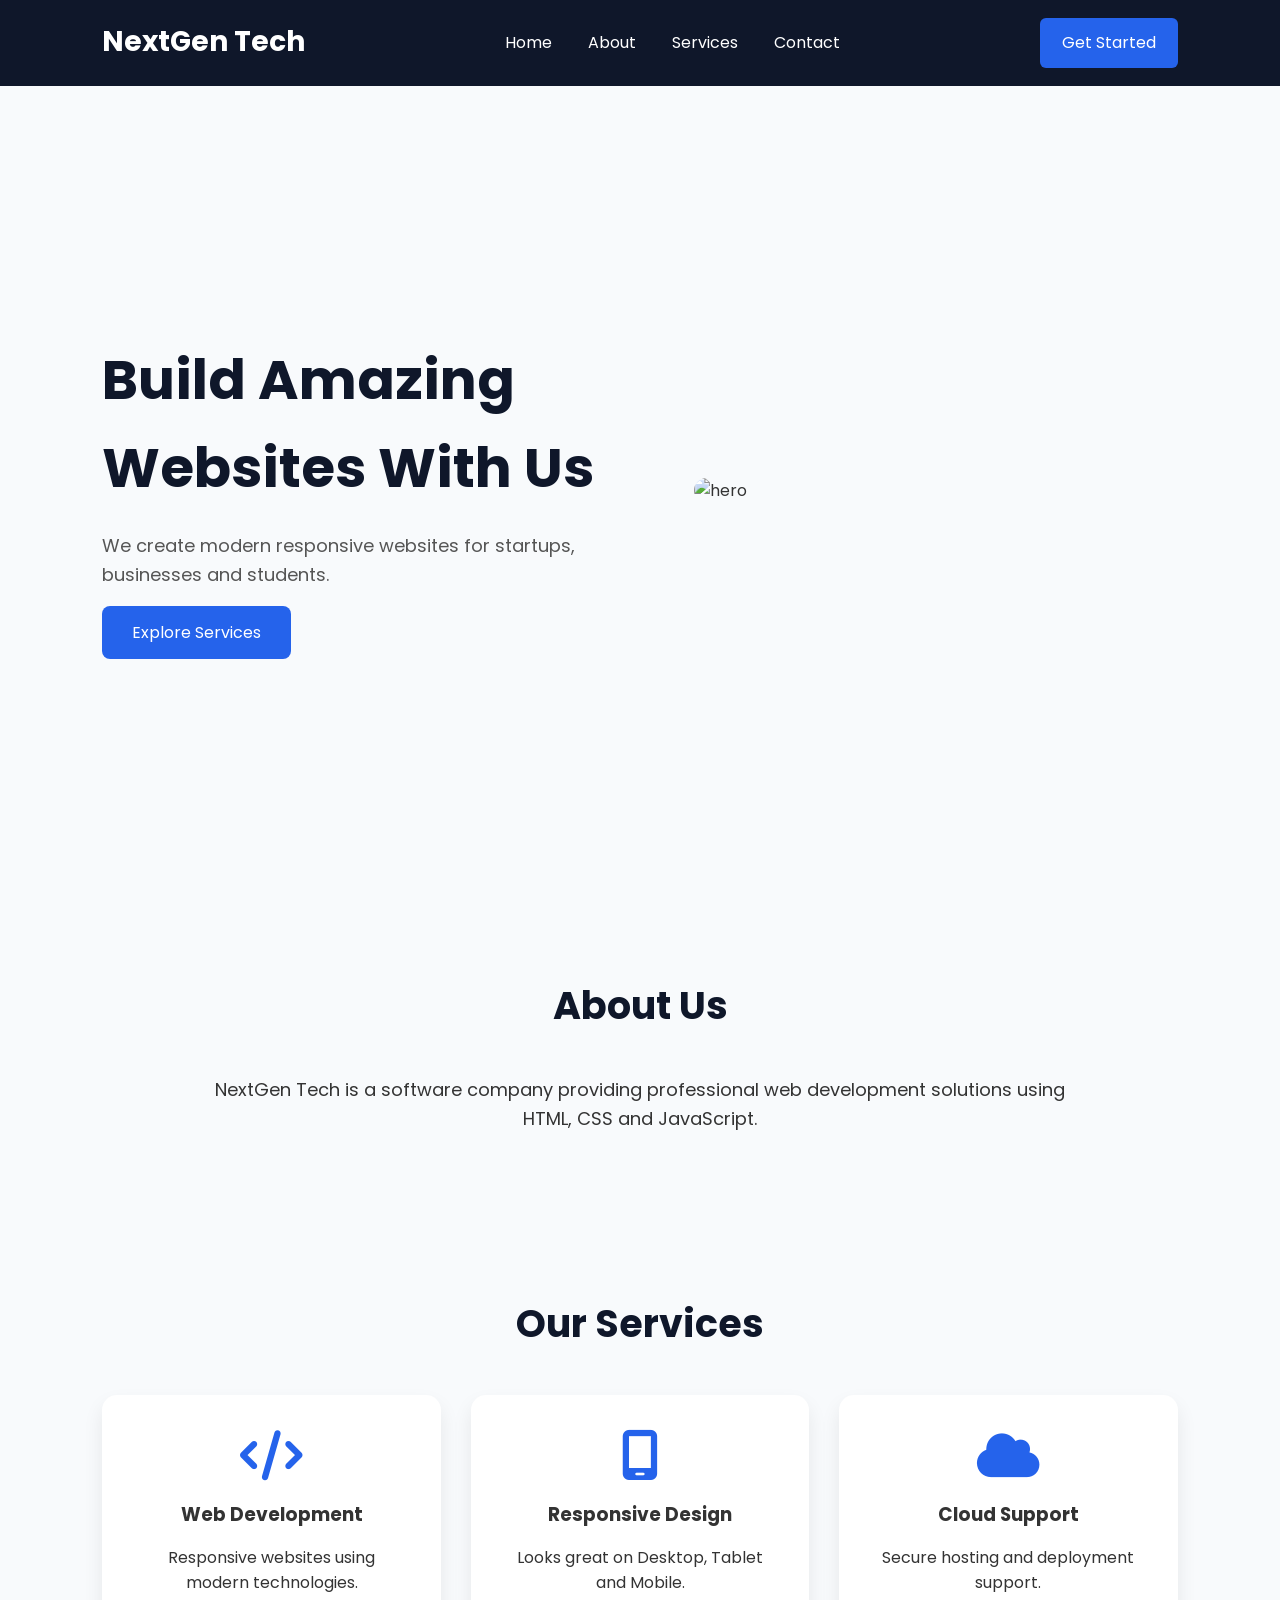
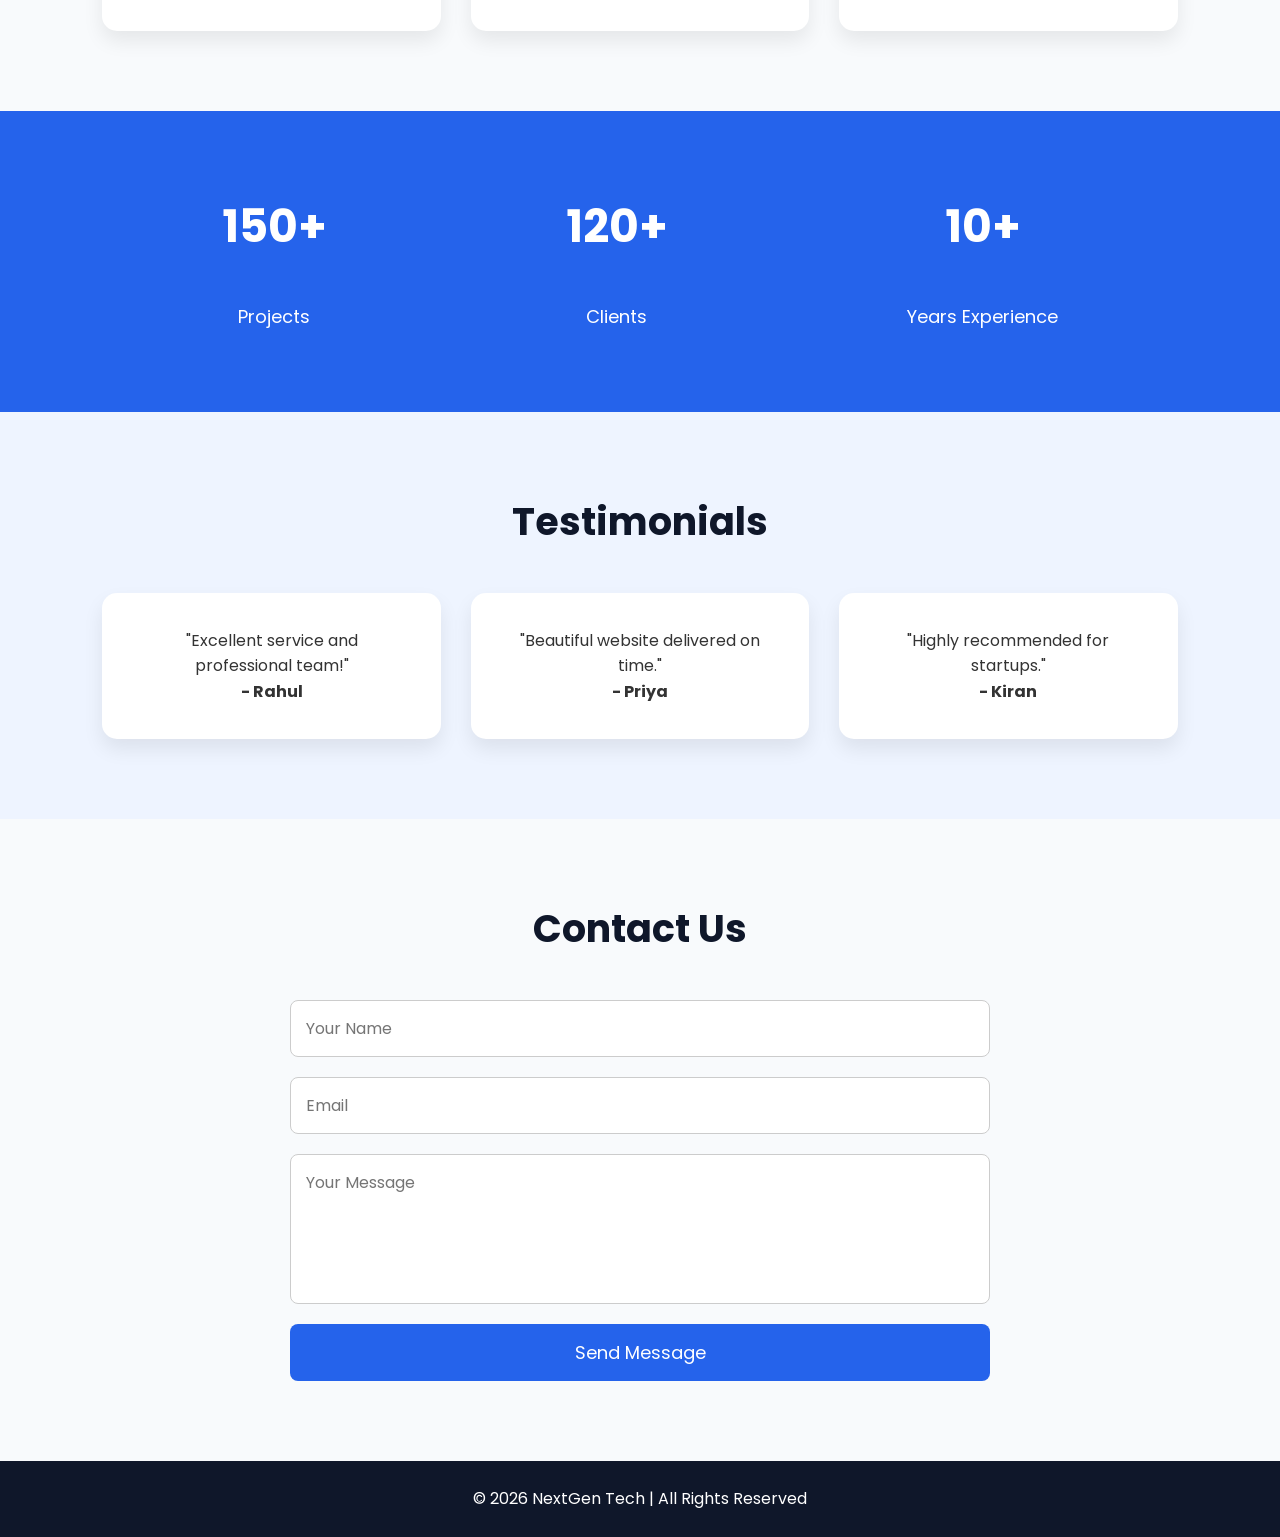
==== index.html @ eca80a7f "Add files via upload" ====
<!DOCTYPE html>
<html lang="en">
<head>
    <meta charset="UTF-8">
    <meta name="viewport" content="width=device-width, initial-scale=1.0">
    <title>NextGen Tech</title>

    <link rel="stylesheet" href="style.css">

    <link href="https://fonts.googleapis.com/css2?family=Poppins:wght@300;400;500;600;700&display=swap" rel="stylesheet">

    <link rel="stylesheet"
    href="https://cdnjs.cloudflare.com/ajax/libs/font-awesome/6.5.2/css/all.min.css">
</head>

<body>

<header>

<nav class="navbar">

<div class="logo">
NextGen Tech
</div>

<ul>

<li><a href="#home">Home</a></li>

<li><a href="#about">About</a></li>

<li><a href="#services">Services</a></li>

<li><a href="#contact">Contact</a></li>

</ul>

<a href="#" class="btn">Get Started</a>

</nav>

</header>

<section class="hero" id="home">

<div class="hero-content">

<h1>Build Amazing Websites With Us</h1>

<p>
We create modern responsive websites for startups,
businesses and students.
</p>

<a href="#services" class="hero-btn">Explore Services</a>

</div>

<div class="hero-image">

<img src="https://images.unsplash.com/photo-1518770660439-4636190af475?w=700"
alt="hero">

</div>

</section>

<section id="about" class="about">

<h2>About Us</h2>

<p>

NextGen Tech is a software company providing
professional web development solutions using
HTML, CSS and JavaScript.

</p>

</section>

<section id="services" class="services">

<h2>Our Services</h2>

<div class="cards">

<div class="card">

<i class="fas fa-code"></i>

<h3>Web Development</h3>

<p>Responsive websites using modern technologies.</p>

</div>

<div class="card">

<i class="fas fa-mobile-screen"></i>

<h3>Responsive Design</h3>

<p>Looks great on Desktop, Tablet and Mobile.</p>

</div>

<div class="card">

<i class="fas fa-cloud"></i>

<h3>Cloud Support</h3>

<p>Secure hosting and deployment support.</p>

</div>

</div>

</section>

<section class="stats">

<div>

<h2>150+</h2>

<p>Projects</p>

</div>

<div>

<h2>120+</h2>

<p>Clients</p>

</div>

<div>

<h2>10+</h2>

<p>Years Experience</p>

</div>

</section>

<section class="testimonials">

<h2>Testimonials</h2>

<div class="cards">

<div class="card">

<p>"Excellent service and professional team!"</p>

<h4>- Rahul</h4>

</div>

<div class="card">

<p>"Beautiful website delivered on time."</p>

<h4>- Priya</h4>

</div>

<div class="card">

<p>"Highly recommended for startups."</p>

<h4>- Kiran</h4>

</div>

</div>

</section>

<section id="contact" class="contact">

<h2>Contact Us</h2>

<form>

<input type="text" placeholder="Your Name" required>

<input type="email" placeholder="Email" required>

<textarea placeholder="Your Message"></textarea>

<button type="submit">Send Message</button>

</form>

</section>

<footer>

<p>© 2026 NextGen Tech | All Rights Reserved</p>

</footer>

<script src="script.js"></script>

</body>
</html>
---- style.css ----
/* Google Font */
@import url('https://fonts.googleapis.com/css2?family=Poppins:wght@300;400;500;600;700&display=swap');

*{
    margin:0;
    padding:0;
    box-sizing:border-box;
    font-family:'Poppins',sans-serif;
    scroll-behavior:smooth;
}

body{
    background:#f8fafc;
    color:#333;
    line-height:1.6;
}

/* Navbar */

header{
    position:sticky;
    top:0;
    z-index:1000;
}

.navbar{
    display:flex;
    justify-content:space-between;
    align-items:center;
    padding:18px 8%;
    background:#0f172a;
}

.logo{
    color:#fff;
    font-size:28px;
    font-weight:700;
}

.navbar ul{
    display:flex;
    list-style:none;
}

.navbar ul li{
    margin:0 18px;
}

.navbar ul li a{
    color:white;
    text-decoration:none;
    transition:.3s;
}

.navbar ul li a:hover{
    color:#38bdf8;
}

.btn{
    text-decoration:none;
    background:#2563eb;
    color:white;
    padding:12px 22px;
    border-radius:6px;
    transition:.3s;
}

.btn:hover{
    background:#1d4ed8;
}

/* Hero */

.hero{
    display:flex;
    justify-content:space-between;
    align-items:center;
    padding:80px 8%;
    min-height:90vh;
}

.hero-content{
    width:50%;
}

.hero-content h1{
    font-size:55px;
    margin-bottom:20px;
    color:#0f172a;
}

.hero-content p{
    font-size:18px;
    margin-bottom:30px;
    color:#555;
}

.hero-btn{
    text-decoration:none;
    color:white;
    background:#2563eb;
    padding:15px 30px;
    border-radius:8px;
    transition:.3s;
}

.hero-btn:hover{
    background:#1d4ed8;
}

.hero-image{
    width:45%;
}

.hero-image img{
    width:100%;
    border-radius:15px;
}

/* Sections */

section{
    padding:80px 8%;
}

section h2{
    text-align:center;
    font-size:38px;
    margin-bottom:40px;
    color:#0f172a;
}

/* About */

.about p{
    max-width:900px;
    margin:auto;
    text-align:center;
    font-size:18px;
}

/* Cards */

.cards{
    display:grid;
    grid-template-columns:repeat(3,1fr);
    gap:30px;
}

.card{
    background:white;
    padding:35px;
    text-align:center;
    border-radius:15px;
    box-shadow:0 10px 20px rgba(0,0,0,.08);
    transition:.3s;
}

.card:hover{
    transform:translateY(-10px);
}

.card i{
    font-size:50px;
    color:#2563eb;
    margin-bottom:20px;
}

.card h3{
    margin-bottom:15px;
}

/* Stats */

.stats{
    background:#2563eb;
    color:white;
    display:flex;
    justify-content:space-around;
    text-align:center;
}

.stats h2{
    color:white;
    font-size:45px;
}

.stats p{
    font-size:18px;
}

/* Testimonials */

.testimonials{
    background:#eef4ff;
}

/* Contact */

.contact form{
    max-width:700px;
    margin:auto;
    display:flex;
    flex-direction:column;
}

.contact input,
.contact textarea{
    padding:15px;
    margin-bottom:20px;
    border:1px solid #ccc;
    border-radius:8px;
    font-size:16px;
}

.contact textarea{
    height:150px;
    resize:none;
}

.contact button{
    padding:15px;
    background:#2563eb;
    color:white;
    border:none;
    border-radius:8px;
    cursor:pointer;
    font-size:18px;
}

.contact button:hover{
    background:#1d4ed8;
}

/* Footer */

footer{
    background:#0f172a;
    color:white;
    text-align:center;
    padding:25px;
}

/* Responsive */

@media(max-width:900px){

.hero{
    flex-direction:column;
    text-align:center;
}

.hero-content,
.hero-image{
    width:100%;
}

.hero-image{
    margin-top:40px;
}

.cards{
    grid-template-columns:1fr;
}

.stats{
    flex-direction:column;
    gap:30px;
}

.navbar{
    flex-direction:column;
}

.navbar ul{
    margin:20px 0;
}

}
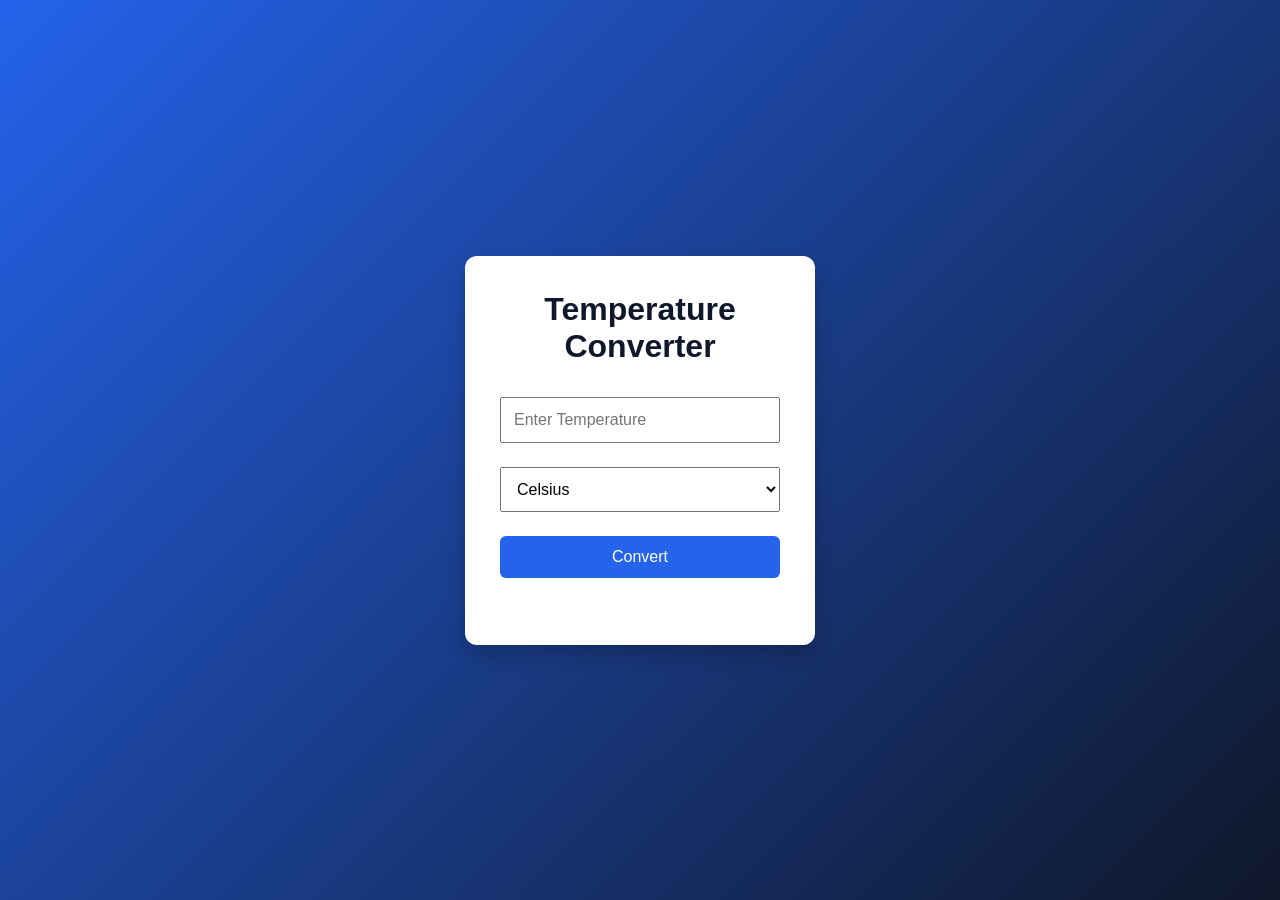
==== commit 05ee452e: "Add files via upload" ====
--- a/index.html
+++ b/index.html
@@ -3,207 +3,26 @@
 <head>
     <meta charset="UTF-8">
     <meta name="viewport" content="width=device-width, initial-scale=1.0">
-    <title>NextGen Tech</title>
-
+    <title>Temperature Converter</title>
     <link rel="stylesheet" href="style.css">
-
-    <link href="https://fonts.googleapis.com/css2?family=Poppins:wght@300;400;500;600;700&display=swap" rel="stylesheet">
-
-    <link rel="stylesheet"
-    href="https://cdnjs.cloudflare.com/ajax/libs/font-awesome/6.5.2/css/all.min.css">
 </head>
-
 <body>
 
-<header>
+<div class="container">
+    <h1>Temperature Converter</h1>
 
-<nav class="navbar">
+    <input type="number" id="temp" placeholder="Enter Temperature">
 
-<div class="logo">
-NextGen Tech
+    <select id="unit">
+        <option value="C">Celsius</option>
+        <option value="F">Fahrenheit</option>
+        <option value="K">Kelvin</option>
+    </select>
+
+    <button onclick="convert()">Convert</button>
+
+    <div id="result"></div>
 </div>
-
-<ul>
-
-<li><a href="#home">Home</a></li>
-
-<li><a href="#about">About</a></li>
-
-<li><a href="#services">Services</a></li>
-
-<li><a href="#contact">Contact</a></li>
-
-</ul>
-
-<a href="#" class="btn">Get Started</a>
-
-</nav>
-
-</header>
-
-<section class="hero" id="home">
-
-<div class="hero-content">
-
-<h1>Build Amazing Websites With Us</h1>
-
-<p>
-We create modern responsive websites for startups,
-businesses and students.
-</p>
-
-<a href="#services" class="hero-btn">Explore Services</a>
-
-</div>
-
-<div class="hero-image">
-
-<img src="https://images.unsplash.com/photo-1518770660439-4636190af475?w=700"
-alt="hero">
-
-</div>
-
-</section>
-
-<section id="about" class="about">
-
-<h2>About Us</h2>
-
-<p>
-
-NextGen Tech is a software company providing
-professional web development solutions using
-HTML, CSS and JavaScript.
-
-</p>
-
-</section>
-
-<section id="services" class="services">
-
-<h2>Our Services</h2>
-
-<div class="cards">
-
-<div class="card">
-
-<i class="fas fa-code"></i>
-
-<h3>Web Development</h3>
-
-<p>Responsive websites using modern technologies.</p>
-
-</div>
-
-<div class="card">
-
-<i class="fas fa-mobile-screen"></i>
-
-<h3>Responsive Design</h3>
-
-<p>Looks great on Desktop, Tablet and Mobile.</p>
-
-</div>
-
-<div class="card">
-
-<i class="fas fa-cloud"></i>
-
-<h3>Cloud Support</h3>
-
-<p>Secure hosting and deployment support.</p>
-
-</div>
-
-</div>
-
-</section>
-
-<section class="stats">
-
-<div>
-
-<h2>150+</h2>
-
-<p>Projects</p>
-
-</div>
-
-<div>
-
-<h2>120+</h2>
-
-<p>Clients</p>
-
-</div>
-
-<div>
-
-<h2>10+</h2>
-
-<p>Years Experience</p>
-
-</div>
-
-</section>
-
-<section class="testimonials">
-
-<h2>Testimonials</h2>
-
-<div class="cards">
-
-<div class="card">
-
-<p>"Excellent service and professional team!"</p>
-
-<h4>- Rahul</h4>
-
-</div>
-
-<div class="card">
-
-<p>"Beautiful website delivered on time."</p>
-
-<h4>- Priya</h4>
-
-</div>
-
-<div class="card">
-
-<p>"Highly recommended for startups."</p>
-
-<h4>- Kiran</h4>
-
-</div>
-
-</div>
-
-</section>
-
-<section id="contact" class="contact">
-
-<h2>Contact Us</h2>
-
-<form>
-
-<input type="text" placeholder="Your Name" required>
-
-<input type="email" placeholder="Email" required>
-
-<textarea placeholder="Your Message"></textarea>
-
-<button type="submit">Send Message</button>
-
-</form>
-
-</section>
-
-<footer>
-
-<p>© 2026 NextGen Tech | All Rights Reserved</p>
-
-</footer>
 
 <script src="script.js"></script>
 
--- a/style.css
+++ b/style.css
@@ -1,279 +1,55 @@
-/* Google Font */
-@import url('https://fonts.googleapis.com/css2?family=Poppins:wght@300;400;500;600;700&display=swap');
-
 *{
     margin:0;
     padding:0;
     box-sizing:border-box;
-    font-family:'Poppins',sans-serif;
-    scroll-behavior:smooth;
+    font-family:Arial,sans-serif;
 }
 
 body{
-    background:#f8fafc;
-    color:#333;
-    line-height:1.6;
+    background:linear-gradient(135deg,#2563eb,#0f172a);
+    height:100vh;
+    display:flex;
+    justify-content:center;
+    align-items:center;
 }
 
-/* Navbar */
-
-header{
-    position:sticky;
-    top:0;
-    z-index:1000;
+.container{
+    background:white;
+    padding:35px;
+    border-radius:12px;
+    width:350px;
+    text-align:center;
+    box-shadow:0 10px 20px rgba(0,0,0,.2);
 }
 
-.navbar{
-    display:flex;
-    justify-content:space-between;
-    align-items:center;
-    padding:18px 8%;
-    background:#0f172a;
-}
-
-.logo{
-    color:#fff;
-    font-size:28px;
-    font-weight:700;
-}
-
-.navbar ul{
-    display:flex;
-    list-style:none;
-}
-
-.navbar ul li{
-    margin:0 18px;
-}
-
-.navbar ul li a{
-    color:white;
-    text-decoration:none;
-    transition:.3s;
-}
-
-.navbar ul li a:hover{
-    color:#38bdf8;
-}
-
-.btn{
-    text-decoration:none;
-    background:#2563eb;
-    color:white;
-    padding:12px 22px;
-    border-radius:6px;
-    transition:.3s;
-}
-
-.btn:hover{
-    background:#1d4ed8;
-}
-
-/* Hero */
-
-.hero{
-    display:flex;
-    justify-content:space-between;
-    align-items:center;
-    padding:80px 8%;
-    min-height:90vh;
-}
-
-.hero-content{
-    width:50%;
-}
-
-.hero-content h1{
-    font-size:55px;
+h1{
     margin-bottom:20px;
     color:#0f172a;
 }
 
-.hero-content p{
-    font-size:18px;
-    margin-bottom:30px;
-    color:#555;
+input,
+select,
+button{
+    width:100%;
+    padding:12px;
+    margin:12px 0;
+    font-size:16px;
 }
 
-.hero-btn{
-    text-decoration:none;
+button{
+    background:#2563eb;
     color:white;
-    background:#2563eb;
-    padding:15px 30px;
-    border-radius:8px;
-    transition:.3s;
+    border:none;
+    cursor:pointer;
+    border-radius:6px;
 }
 
-.hero-btn:hover{
+button:hover{
     background:#1d4ed8;
 }
 
-.hero-image{
-    width:45%;
-}
-
-.hero-image img{
-    width:100%;
-    border-radius:15px;
-}
-
-/* Sections */
-
-section{
-    padding:80px 8%;
-}
-
-section h2{
-    text-align:center;
-    font-size:38px;
-    margin-bottom:40px;
-    color:#0f172a;
-}
-
-/* About */
-
-.about p{
-    max-width:900px;
-    margin:auto;
-    text-align:center;
-    font-size:18px;
-}
-
-/* Cards */
-
-.cards{
-    display:grid;
-    grid-template-columns:repeat(3,1fr);
-    gap:30px;
-}
-
-.card{
-    background:white;
-    padding:35px;
-    text-align:center;
-    border-radius:15px;
-    box-shadow:0 10px 20px rgba(0,0,0,.08);
-    transition:.3s;
-}
-
-.card:hover{
-    transform:translateY(-10px);
-}
-
-.card i{
-    font-size:50px;
-    color:#2563eb;
-    margin-bottom:20px;
-}
-
-.card h3{
-    margin-bottom:15px;
-}
-
-/* Stats */
-
-.stats{
-    background:#2563eb;
-    color:white;
-    display:flex;
-    justify-content:space-around;
-    text-align:center;
-}
-
-.stats h2{
-    color:white;
-    font-size:45px;
-}
-
-.stats p{
-    font-size:18px;
-}
-
-/* Testimonials */
-
-.testimonials{
-    background:#eef4ff;
-}
-
-/* Contact */
-
-.contact form{
-    max-width:700px;
-    margin:auto;
-    display:flex;
-    flex-direction:column;
-}
-
-.contact input,
-.contact textarea{
-    padding:15px;
-    margin-bottom:20px;
-    border:1px solid #ccc;
-    border-radius:8px;
-    font-size:16px;
-}
-
-.contact textarea{
-    height:150px;
-    resize:none;
-}
-
-.contact button{
-    padding:15px;
-    background:#2563eb;
-    color:white;
-    border:none;
-    border-radius:8px;
-    cursor:pointer;
-    font-size:18px;
-}
-
-.contact button:hover{
-    background:#1d4ed8;
-}
-
-/* Footer */
-
-footer{
-    background:#0f172a;
-    color:white;
-    text-align:center;
-    padding:25px;
-}
-
-/* Responsive */
-
-@media(max-width:900px){
-
-.hero{
-    flex-direction:column;
-    text-align:center;
-}
-
-.hero-content,
-.hero-image{
-    width:100%;
-}
-
-.hero-image{
-    margin-top:40px;
-}
-
-.cards{
-    grid-template-columns:1fr;
-}
-
-.stats{
-    flex-direction:column;
-    gap:30px;
-}
-
-.navbar{
-    flex-direction:column;
-}
-
-.navbar ul{
-    margin:20px 0;
-}
-
+#result{
+    margin-top:20px;
+    font-size:20px;
+    font-weight:bold;
 }
